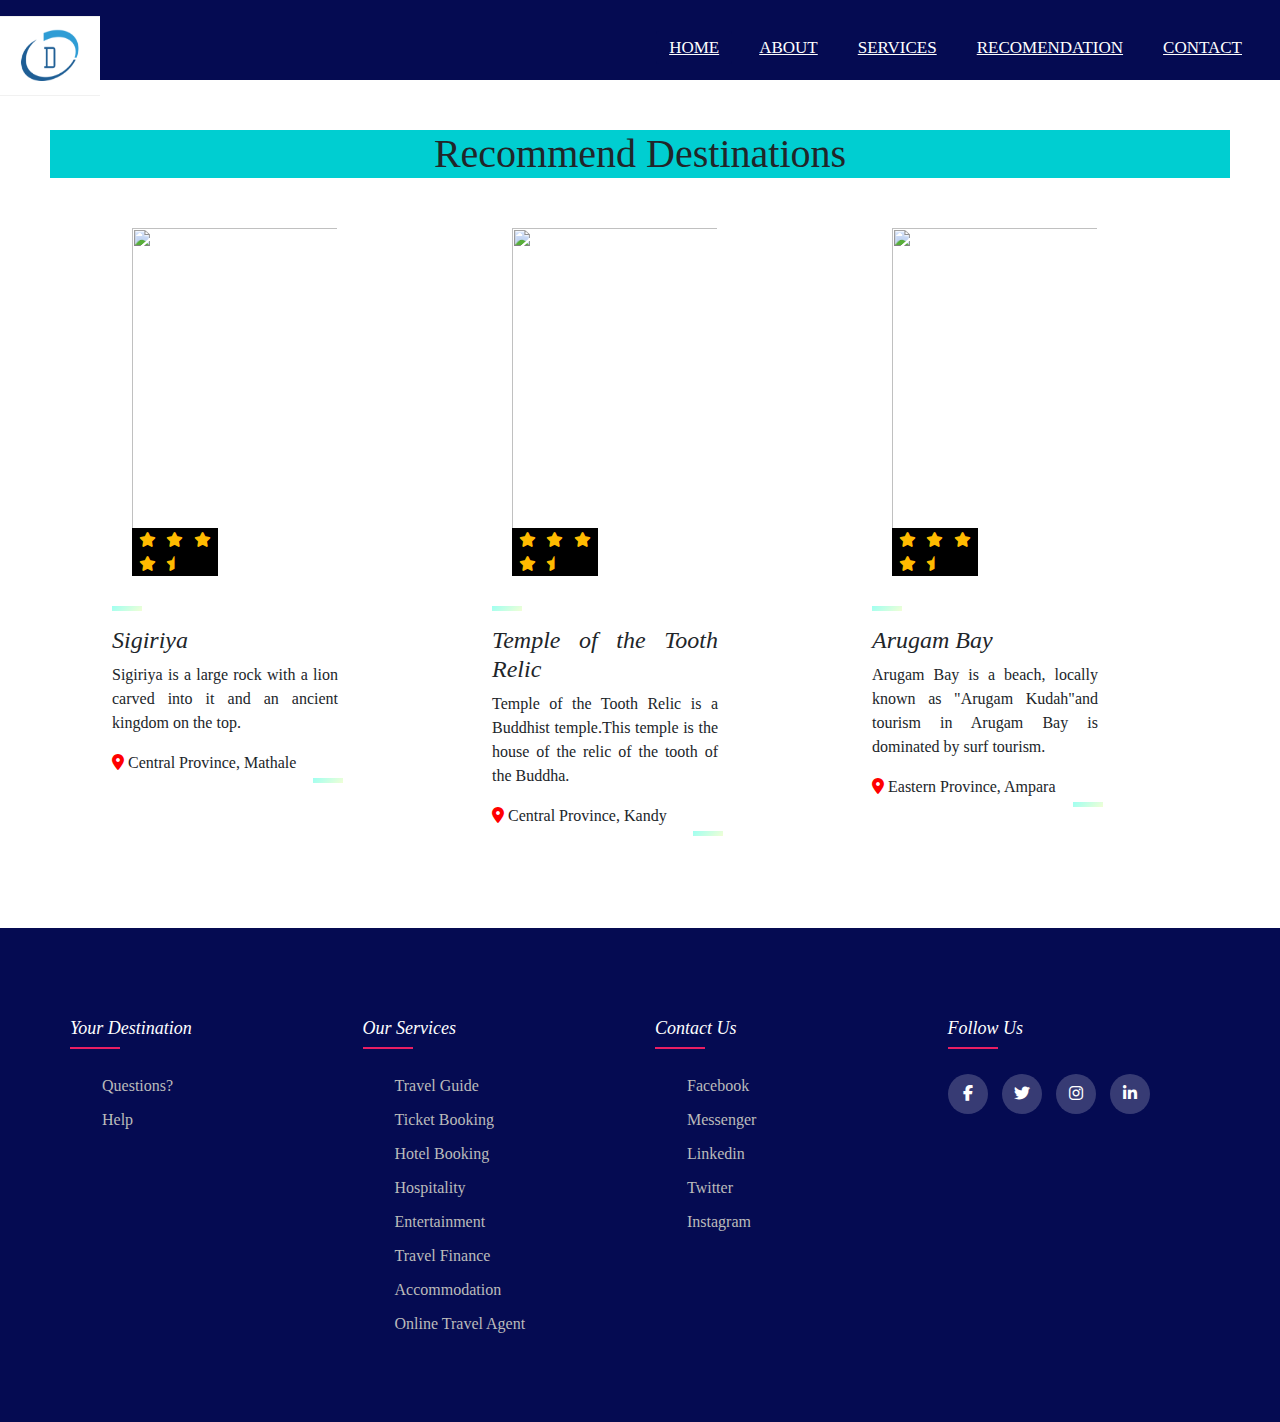
==== reccommend.html @ 2c666a87 "Add files via upload" ====
<!DOCTYPE html>
<html>
<head>
    <title>Recommend destinations</title>
    <link rel="shortcut icon" href="Capture.jpg">
    <link rel="stylesheet" href="reccommed.css">
    <meta charset="UTF-8">
    <meta http-equiv="X-UA-Compatible" content="IE=edge">
    <meta name="viewport" content="width=device-width, initial-scale=1.0">
    <link rel="stylesheet" href="https://cdn.jsdelivr.net/npm/bootstrap@5.2.2/dist/css/bootstrap.min.css">
    <link rel="stylesheet" href="https://cdnjs.cloudflare.com/ajax/libs/font-awesome/6.2.1/css/all.min.css">
    <link rel="stylesheet" href="footer.css">
    <link rel="stylesheet" href="header.css">
</head>
<body>

    <nav class="navbar">
        <input type="checkbox" id="check">
        <label for="check" class="checkbtn">
          <i class="fas fa-bars"></i>
        </label>
        <!-- <label class="logo">DesignX</label> -->
        <img src="Capture.jpg" alt="logo">
        <ul>
          <li><a class="active" href="Web_gp.html">Home</a></li>
          <li><a href="aboutus.html">About</a></li>
          <li><a href="index.html">Services</a></li>
          <li><a href="reccommend.html">Recomendation</a></li>
          <li><a href="Wa.html">Contact</a></li>
        </ul>
    </nav>

<section class="features">
<h1 class="title">Recommend Destinations</h1>
<div class="container">
<div class="row">
<div class="col-md-4">
    <div class="feature-box">
         <div class="feature-image">
            <img src="Images/s.jpg">
            <div class="rating">
                <i class="fa fa-star"></i>
                <i class="fa fa-star"></i>
                <i class="fa fa-star"></i>
                <i class="fa fa-star"></i>
                <i class="fa fa-star-half"></i>
            </div>
         </div>
         <div class="feature-details">
            <h4>Sigiriya</h4>
            <p>Sigiriya is a large rock with a lion carved into it and an ancient kingdom on the top.</p>
            <span class="spfa"><i class="fa-solid fa-location-dot"></i> Central Province, Mathale</span>
         </div>
    </div>
</div> 
<div class="col-md-4">
    <div class="feature-box">
        <div class="feature-image">
           <img src="Images/t.jpg">
           <div class="rating">
               <i class="fa fa-star"></i>
               <i class="fa fa-star"></i>
               <i class="fa fa-star"></i>
               <i class="fa fa-star"></i>
               <i class="fa fa-star-half"></i>
           </div>
        </div>
        <div class="feature-details">
           <h4>Temple of the Tooth Relic</h4>
           <p>Temple of the Tooth Relic is a Buddhist temple.This temple is the house of the relic of the tooth
              of the Buddha.</p>
           <span class="spfa"><i class="fa-solid fa-location-dot"></i> Central Province, Kandy</span>
        </div>
   </div>
</div>
<div class="col-md-4">
    <div class="feature-box">
        <div class="feature-image">
           <img src="Images/a2.webp">
           <div class="rating">
               <i class="fa fa-star"></i>
               <i class="fa fa-star"></i>
               <i class="fa fa-star"></i>
               <i class="fa fa-star"></i>
               <i class="fa fa-star-half"></i>
           </div>
        </div>
        <div class="feature-details">
           <h4>Arugam Bay</h4>
           <p>Arugam Bay is a beach, locally known as "Arugam Kudah"and tourism in Arugam Bay is dominated by surf tourism.</p>
           <span class="spfa"><i class="fa-solid fa-location-dot"></i> Eastern Province, Ampara</span>
        </div>
   </div>
</div>  
</div>
</div>
</section>

<!-- <footer class="footer">
  <div class="container">
    <div class="raw">
       <img src="images/logo.jpg" alt="logo">
       <div class="help">
          <h3>Your Destination</h3>
          <ul>
             <li><a href="wa.html">Question?</a></li>
             <li><a href="#">Help</a></li>
          </ul>
       </div>
       <div class="services">
          <h3>Our services</h3>
          <ul>
             <li><a href="#">Travel Guide</a></li>
             <li><a href="#">Ticket Booking</a></li>
             <li><a href="#">Hotel Booking</a></li>
             <li><a href="#">Hospitality</a></li>
             <li><a href="#">Entertainment</a></li>
             <li><a href="#">Travel Finance</a></li>
             <li><a href="#">Accommodation</a></li>
             <li><a href="#">Online Travel Agent</a></li>
          </ul>
       </div>
       <div class="contact">
            <h3>Contact Us</h3>
            <ul>
              <li><a href="#">Facebook</a></li>
              <li><a href="#">Messenger</a></li>
              <li><a href="#">Linkedin</a></li>
              <li><a href="#">Twitter</a></li>
              <li><a href="#">Instagram</a></li>
           </ul>
       </div>
       <div class="icons2">
           <a href="#"><i class="fa-brands fa-facebook"></i></a>
           <a href="#"><i class="fa-brands fa-messenger"></i></a>
           <a href="#"><i class="fa-brands fa-linkedin"></i></a>
           <a href="#"><i class="fa-brands fa-twitter"></i></a>
           <a href="#"><i class="fa-brands fa-instagram"></i></a>
       </div>
     </div> 
  </div >
</footer> -->
<footer class="footer">
   <div class="container1">
       <div class="row1">
           <div class="footer-col">
               <h4>Your Destination</h4>
               <ul>
                   <li><a href="Wa.html">Questions?</a></li>
                   <li><a href="#">Help</a></li>
               </ul>
           </div>
           <div class="footer-col">
               <h4>Our Services</h4>
               <ul>
                   <li><a href="#">Travel Guide</a></li>
                   <li><a href="#">Ticket Booking</a></li>
                   <li><a href="#">Hotel Booking</a></li>
                   <li><a href="#">Hospitality</a></li>
                   <li><a href="#">Entertainment</a></li>
                <li><a href="#">Travel Finance</a></li>
                <li><a href="#">Accommodation</a></li>
                <li><a href="#">Online Travel Agent</a></li>
               </ul>
           </div>
           <div class="footer-col">
               <h4>Contact Us</h4>
               <ul>
                   <li><a href="#">Facebook</a></li>
                <li><a href="#">Messenger</a></li>
                   <li><a href="#">Linkedin</a></li>
                   <li><a href="#">Twitter</a></li>
                   <li><a href="#">Instagram</a></li>
               </ul>
           </div>
           <div class="footer-col">
               <h4>follow us</h4>
               <div class="social-links">
                   <a href="#"><i class="fab fa-facebook-f"></i></a>
                   <a href="#"><i class="fab fa-twitter"></i></a>
                   <a href="#"><i class="fab fa-instagram"></i></a>
                   <a href="#"><i class="fab fa-linkedin-in"></i></a>
               </div>
           </div>
       </div>
   </div>
</footer>
</body>
</html>
---- reccommed.css ----
/* .menu_bar {
  width: 100%;
  background: #050B52;
  margin: auto;
  display: flex;
  text-align: center;
  justify-content: space-between;
  position: sticky;
  height: 90px;
}
.menu_bar ul{
  display: inline-flex;
  list-style: none;
  font-family: 'Courier New', Courier, monospace;
}
.menu_bar ul li{
  height: 20px;
  margin: 20px 20px;
  position: relative;
}
.menu_bar ul li a{
  text-decoration: none;
  color: aliceblue;
  font-size: 19px;
}
.menu_bar ul li::after{
  content: '';
  height: 2px;
  width: 0;
  background: #2aaad5;
  position: absolute;
  left: 0;
  bottom: 0px;
  transition: 0.5s;
}
.menu_bar ul li:hover::after{
  width: 100%;
} */
*
{
    padding:0 ;
    margin: 0;
    box-sizing: border-box;
}
.features
{
  padding: 50px  0;
}
h1
{
  text-align:center ;
  padding: bottom 30px; 
}
.feature-image img
{
  padding-top: 50px;
  width: 225px; 
  height: 350px;
  padding-left: 20px;
  
}
.feature-image 
{
   padding-left: 30px;
   position: relative;
}
.rating
{
  margin-left: 20px;
  margin-right: 220px;
  background-color:black;
}
.features .fa 
{
  font-size: 15px;
  color:rgb(255, 187, 0);
  padding-left: 5pt
}
.feature-details
{ 
  padding-top: 30px;
  padding-left: 30px;
  padding-right: 100px;
  text-align: justify;
  position: relative;
  z-index: 2;
}
h4  
{
  font-weight: 600;
  font-style: oblique;
  padding-top: 20PX;
}
.feature-details .fa-solid
{
  color: red;
}
.title
{
  margin: auto;
  background-color: darkturquoise;
  position: relative;
  margin-left: 50px;
  margin-right: 50px;
}
.feature-image:hover
{
  transform: scale(1.1);
  z-index: 2;
}
.feature-details::before,.feature-details::after
{
  content: '';
  height: 5px;
  width: 30px;
  background: linear-gradient(135deg,rgba(0, 255, 217, 0.375),rgba(162, 255, 0, 0.162));
  position: absolute;
  z-index: -1;
  animation: stroke 2s linear;
  animation-fill-mode: forwards;
}
.feature-details::after
{
   right: 95px;
   bottom: -8px;
}
@keyframes stroke
{
   0%{
       height: 5px;
       width: 0px;
   }
   50%{
       height: 5px;
       width: calc(285px + 5px);
   }
   100%{
       height:calc(60% + 5px);
       width: calc(285px + 5px);
   }
}
/* .footer
{
  margin-top: 150px;
  max-width: auto;
  align-content: center;
  display: flex;
  color: white;
  background-color: #050b52;
  padding: 20px 0;
}
.container
{
  max-width: 1170px;
  margin: auto;
}
.footer img
{
  width: auto;
  float: left;
  height: 100px;
  padding-top: 50px;
  padding-left: 0px;

}
.help
{ 
  float: left;
  padding-left: 60px;
}
.services
{
  float: left;
  padding-left: 60px;
}
.contact
{
  width: 20%;
  float: left;
  padding-left: 60px;
}
.footer a{
  color: #cac7ff;
  cursor: pointer;
}
.footer a:hover{
  color:#2aaad5;
}
.icons2
{
  float: left;
  padding-top: 10px;
  padding-left: 60px;
}
.raw
{
  display: flex;
  flex-wrap: wrap;
  height: 230px;
  padding-top: 0px;
}
ul
{
  list-style: none;
}
.icons2 .fa-brands
{ 
  height: 100px;
  padding-left: 20px;
  font-size: 30px;
} */
---- footer.css ----
@import url('https://fonts.googleapis.com/css2?family=Poppins:wght@300;400;500;600;700&display=swap');
body{
	line-height: 1.5;
	font-family: 'Poppins', sans-serif;
}
*{
	margin:0;
	padding:0;
	box-sizing: border-box;
}
.container1{
	max-width: 1170px;
	margin:auto;
}
.row1{
	display: flex;
	flex-wrap: wrap;
}
ul{
	list-style: none;
}
.footer{
	background-color: #050B52;
    padding: 70px 0;
	margin-top: 50px;
}
.footer-col{
   width: 25%;
   padding: 0 15px;
}
.footer-col h4{
	font-size: 18px;
	color: #ffffff;
	text-transform: capitalize;
	margin-bottom: 35px;
	font-weight: 500;
	position: relative;
}
.footer-col h4::before{
	content: '';
	position: absolute;
	left:0;
	bottom: -10px;
	background-color: #e91e63;
	height: 2px;
	box-sizing: border-box;
	width: 50px;
}
.footer-col ul li:not(:last-child){
	margin-bottom: 10px;
}
.footer-col ul li a{
	font-size: 16px;
	text-transform: capitalize;
	color: #ffffff;
	text-decoration: none;
	font-weight: 300;
	color: #bbbbbb;
	display: block;
	transition: all 0.3s ease;
}
.footer-col ul li a:hover{
	color: #ffffff;
	padding-left: 8px;
}
.footer-col .social-links a{
	display: inline-block;
	height: 40px;
	width: 40px;
	background-color: rgba(255,255,255,0.2);
	margin:0 10px 10px 0;
	text-align: center;
	line-height: 40px;
	border-radius: 50%;
	color: #ffffff;
	transition: all 0.5s ease;
}
.footer-col .social-links a:hover{
	color: #24262b;
	background-color: #ffffff;
}

/*responsive*/
@media(max-width: 767px){
  .footer-col{
    width: 50%;
    margin-bottom: 30px;
}
}
@media(max-width: 574px){
  .footer-col{
    width: 100%;
}
}
---- header.css ----
*{
  padding: 0;
  margin: 0;
  text-decoration: none;
  list-style: none;
  box-sizing: border-box;
}
body{
  font-family: montserrat;
}
nav{
  background: #050B52;
  height: 80px;
  width: 100%;
}
label.logo{
  color: white;
  font-size: 35px;
  line-height: 80px;
  padding: 0 100px;
  font-weight: bold;
}
nav ul{
  float: right;
  margin-right: 20px;
}
nav ul li{
  display: inline-block;
  line-height: 80px;
  margin: 0 5px;
}
nav ul li a:hover{
  background-color: aliceblue;
  color: #050B52;
  border-radius: 50%;
}
nav ul li a{
  color: white;
  font-size: 17px;
  padding: 7px 13px;
  border-radius: 3px;
  text-transform: uppercase;
}
a.active,a:hover{
  background: #050B52;
  transition: .5s;
}
.checkbtn{
  font-size: 30px;
  color: white;
  float: right;
  line-height: 80px;
  margin-right: 40px;
  cursor: pointer;
  display: none;
}
#check{
  display: none;
}
@media (max-width: 952px){
  label.logo{
    font-size: 30px;
    padding-left: 50px;
  }
  nav ul li a{
    font-size: 16px;
  }
}
@media (max-width: 858px){
  .checkbtn{
    display: block;
  }
  ul{
    position: fixed;
    width: 100%;
    height: 100vh;
    background: #2c3e50;
    top: 80px;
    left: -100%;
    text-align: center;
    transition: all .5s;
  }
  nav ul li{
    display: block;
    margin: 50px 0;
    line-height: 30px;
  }
  nav ul li a{
    font-size: 20px;
  }
  a:hover,a.active{
    background: none;
    color: #050B52;
  }
  #check:checked ~ ul{
    left: 0;
  }
}
.navbar img{
  display: -webkit-box;
  margin-right: auto;
  width: 100px;
  height: 80px;
  float: left;
  cursor: pointer;
}
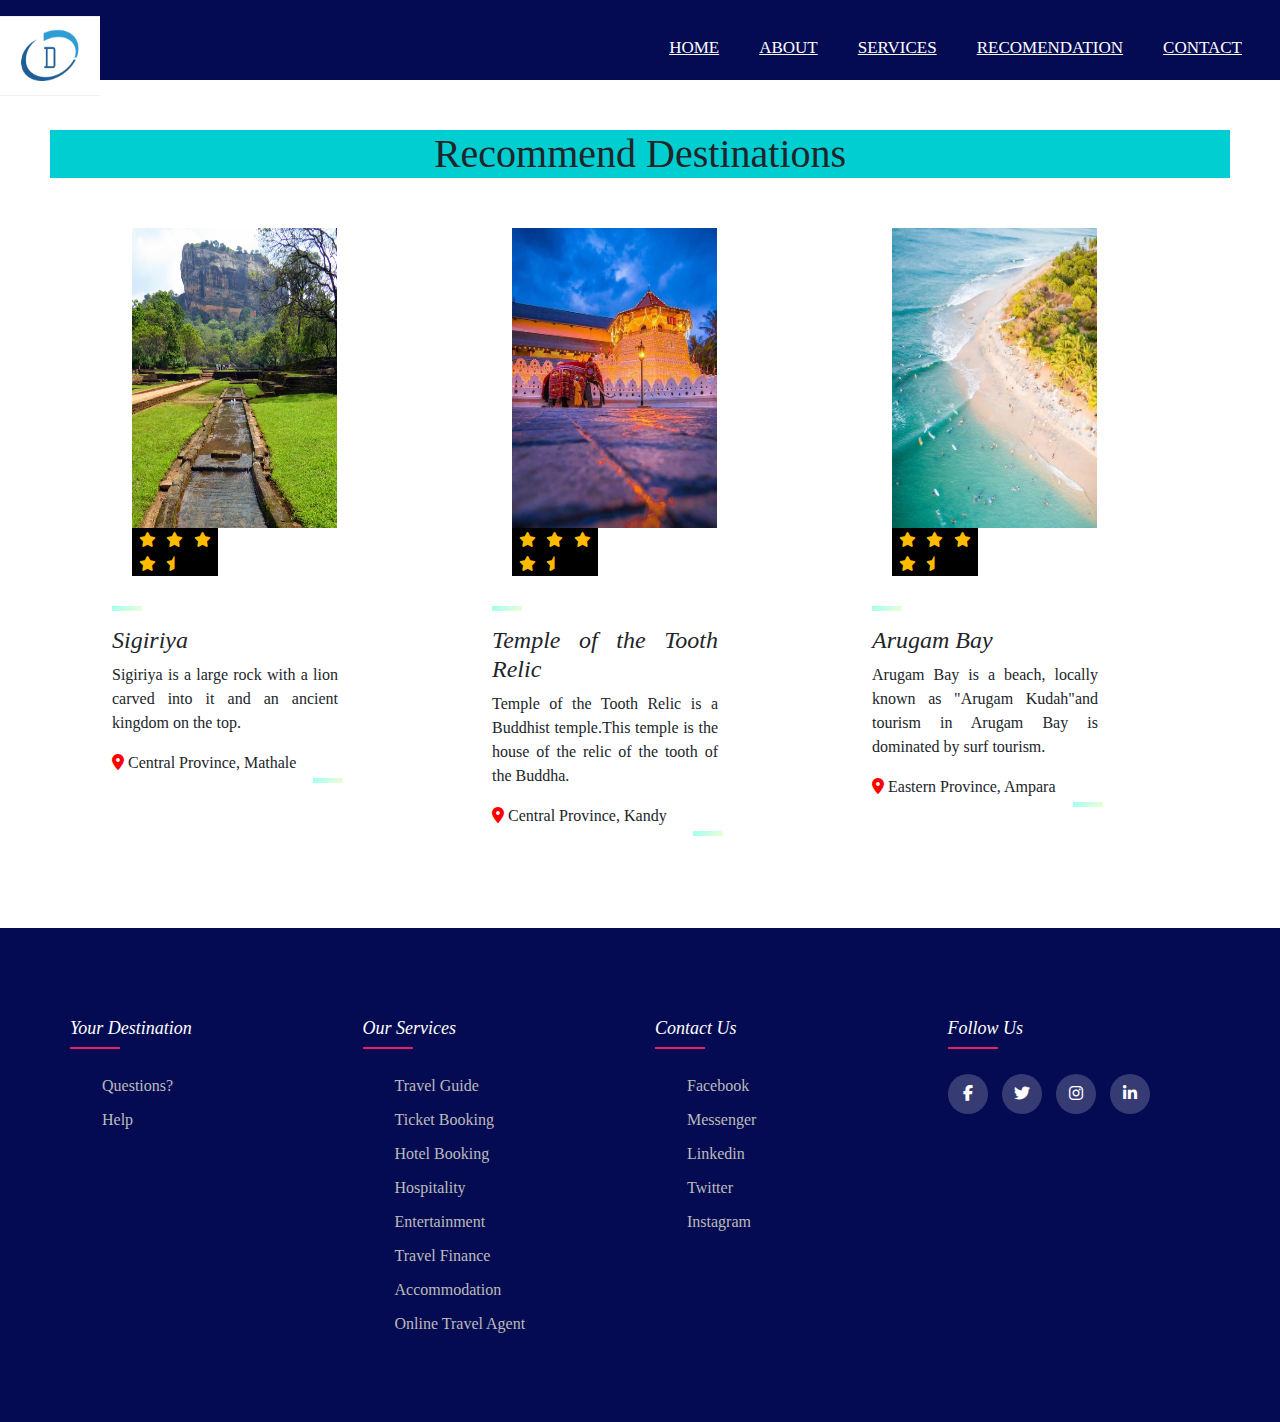
==== commit 0102136d: "Update reccommend.html" ====
--- a/reccommend.html
+++ b/reccommend.html
@@ -37,7 +37,7 @@
 <div class="col-md-4">
     <div class="feature-box">
          <div class="feature-image">
-            <img src="Images/s.jpg">
+            <img src="s.jpg">
             <div class="rating">
                 <i class="fa fa-star"></i>
                 <i class="fa fa-star"></i>
@@ -56,7 +56,7 @@
 <div class="col-md-4">
     <div class="feature-box">
         <div class="feature-image">
-           <img src="Images/t.jpg">
+           <img src="t.jpg">
            <div class="rating">
                <i class="fa fa-star"></i>
                <i class="fa fa-star"></i>
@@ -76,7 +76,7 @@
 <div class="col-md-4">
     <div class="feature-box">
         <div class="feature-image">
-           <img src="Images/a2.webp">
+           <img src="a2.webp">
            <div class="rating">
                <i class="fa fa-star"></i>
                <i class="fa fa-star"></i>
@@ -186,4 +186,4 @@
    </div>
 </footer>
 </body>
-</html>+</html>
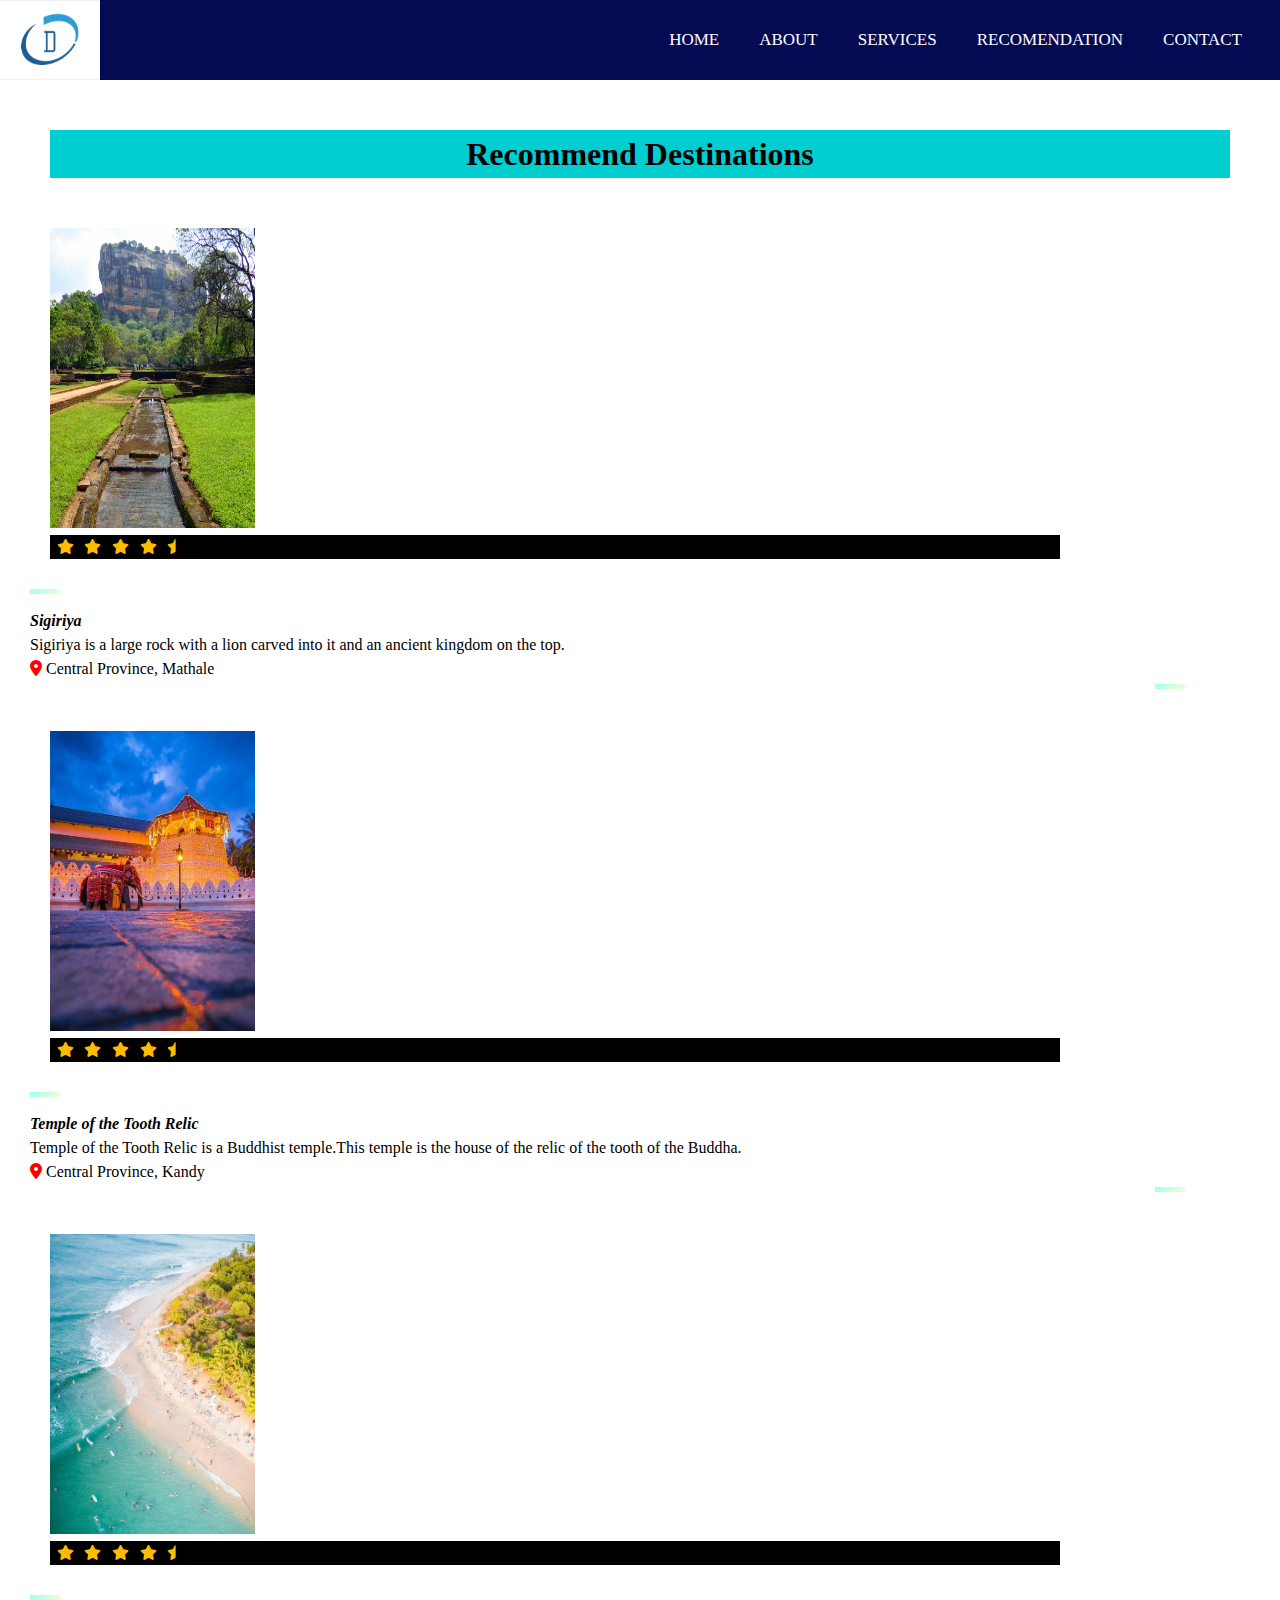
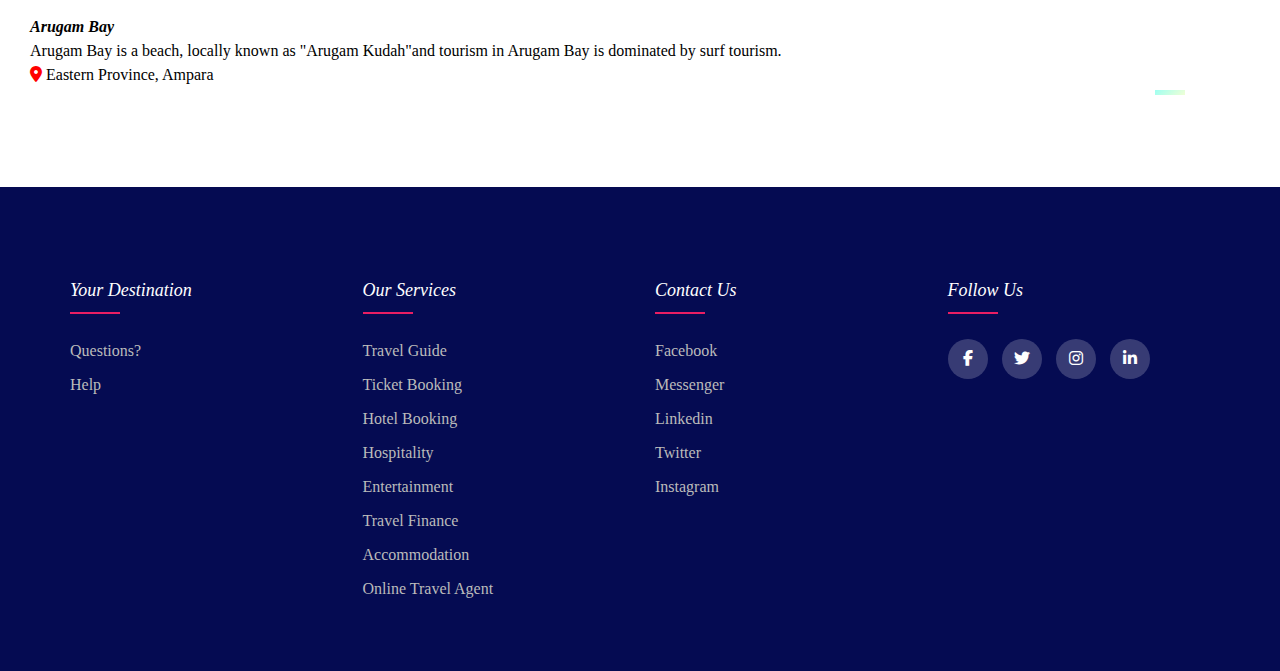
==== commit 2f61969d: "Update reccommend.html" ====
--- a/reccommend.html
+++ b/reccommend.html
@@ -7,7 +7,8 @@
     <meta charset="UTF-8">
     <meta http-equiv="X-UA-Compatible" content="IE=edge">
     <meta name="viewport" content="width=device-width, initial-scale=1.0">
-    <link rel="stylesheet" href="https://cdn.jsdelivr.net/npm/bootstrap@5.2.2/dist/css/bootstrap.min.css">
+    <link rel="stylesheet" href="https://cdn.jsdelivr.net/npm/bootstrap@5.0.2/dist/css/bootstrap.min.css" 
+    integrity="sha384-EVSTQN3/azprG1Anm3QDgpJLIm9Nao0Yz1ztcQTwFspd3yD65VohhpuuCOmLASjC" crossorigin="anonymous">
     <link rel="stylesheet" href="https://cdnjs.cloudflare.com/ajax/libs/font-awesome/6.2.1/css/all.min.css">
     <link rel="stylesheet" href="footer.css">
     <link rel="stylesheet" href="header.css">
@@ -15,12 +16,12 @@
 <body>
 
     <nav class="navbar">
+        <img src="Capture.jpg" alt="logo">
         <input type="checkbox" id="check">
         <label for="check" class="checkbtn">
           <i class="fas fa-bars"></i>
         </label>
         <!-- <label class="logo">DesignX</label> -->
-        <img src="Capture.jpg" alt="logo">
         <ul>
           <li><a class="active" href="Web_gp.html">Home</a></li>
           <li><a href="aboutus.html">About</a></li>
